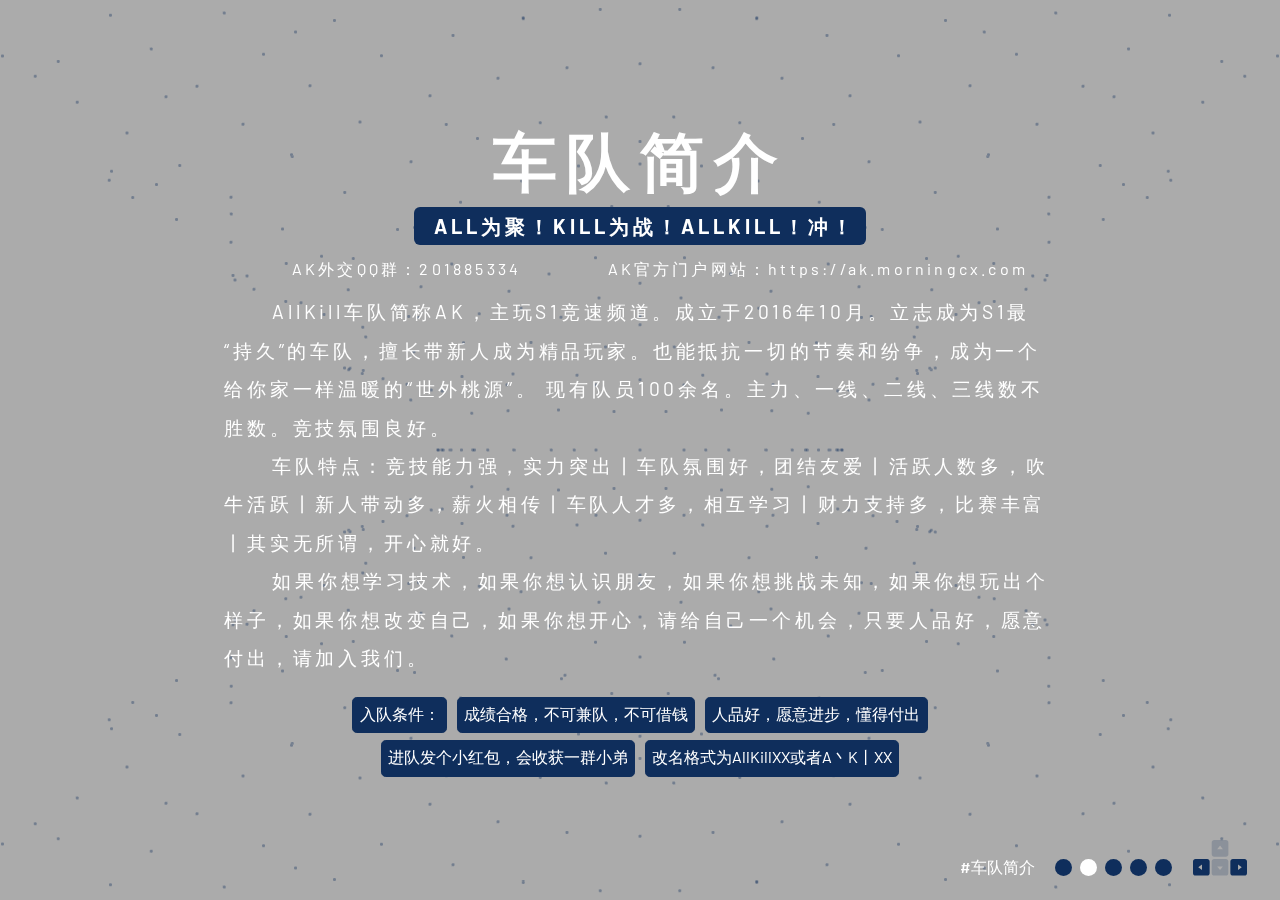
==== index2.html @ 7c9eb1e3 "update" ====
<!DOCTYPE html>
<html lang="zh" class="no-js">
<head>
    <meta charset="UTF-8"/>
    <meta name="viewport" content="width=device-width, initial-scale=1">
    <title>车队简介</title>

    <link href="https://fonts.googleapis.com/css?family=Barlow:400,500,700" rel="stylesheet">
    <link rel="stylesheet" type="text/css" href="css/base.css"/>
    <link rel="stylesheet" type="text/css" href="css/demo2.css"/>
    <link rel="icon" href="img/ak.jpg" type="image/x-icon">
    <script>document.documentElement.className = "js";
    var supportsCssVars = function () {
        var e, t = document.createElement("style");
        return t.innerHTML = "root: { --tmp-var: bold; }", document.head.appendChild(t), e = !!(window.CSS && window.CSS.supports && window.CSS.supports("font-weight", "var(--tmp-var)")), t.parentNode.removeChild(t), e
    };
    supportsCssVars() || alert("Please view this demo in a modern browser that supports CSS Variables.");</script>
    <style>
        ul li {
            list-style: none;
        }

        ul {
            padding-left: 0;
        }

        /*ul li span {*/
        /*    padding: 0.5em;*/
        /*    margin: 0.2em;*/
        /*    display: inline-block;*/
        /*    float: left;*/
        /*    border-radius: 0.3em;*/
        /*}*/
        .condition {
            text-align: center;
            margin-top: 1em;
            color: var(--color-subtitle);
        }

        .condition span {
            padding: 0.4em;
            border: 1px solid var(--color-subtitle);
            color: white;
            background: var(--color-subtitle);
            border-radius: 0.3em;
            margin: 0.2em;
            display: inline-block;
        }

        .content-text {
            font-size: 1.2em;
            text-indent: 2.5em;
            letter-spacing: 0.2em;
            line-height: 2em;
        }
    </style>
</head>
<body class="demo-2">
<svg class="hidden">
    <symbol id="icon-arrow" viewBox="0 0 24 24">
        <title>arrow</title>
        <polygon points="6.3,12.8 20.9,12.8 20.9,11.2 6.3,11.2 10.2,7.2 9,6 3.1,12 9,18 10.2,16.8 "/>
    </symbol>
    <symbol id="icon-drop" viewBox="0 0 24 24">
        <title>drop</title>
        <path d="M12,21c-3.6,0-6.6-3-6.6-6.6C5.4,11,10.8,4,11.4,3.2C11.6,3.1,11.8,3,12,3s0.4,0.1,0.6,0.3c0.6,0.8,6.1,7.8,6.1,11.2C18.6,18.1,15.6,21,12,21zM12,4.8c-1.8,2.4-5.2,7.4-5.2,9.6c0,2.9,2.3,5.2,5.2,5.2s5.2-2.3,5.2-5.2C17.2,12.2,13.8,7.3,12,4.8z"/>
        <path d="M12,18.2c-0.4,0-0.7-0.3-0.7-0.7s0.3-0.7,0.7-0.7c1.3,0,2.4-1.1,2.4-2.4c0-0.4,0.3-0.7,0.7-0.7c0.4,0,0.7,0.3,0.7,0.7C15.8,16.5,14.1,18.2,12,18.2z"/>
    </symbol>
    <symbol id="icon-github" viewBox="0 0 32.6 31.8">
        <title>github</title>
        <path d="M16.3,0C7.3,0,0,7.3,0,16.3c0,7.2,4.7,13.3,11.1,15.5c0.8,0.1,1.1-0.4,1.1-0.8c0-0.4,0-1.4,0-2.8c-4.5,1-5.5-2.2-5.5-2.2c-0.7-1.9-1.8-2.4-1.8-2.4c-1.5-1,0.1-1,0.1-1c1.6,0.1,2.5,1.7,2.5,1.7c1.5,2.5,3.8,1.8,4.7,1.4c0.1-1.1,0.6-1.8,1-2.2c-3.6-0.4-7.4-1.8-7.4-8.1c0-1.8,0.6-3.2,1.7-4.4C7.4,10.7,6.8,9,7.7,6.8c0,0,1.4-0.4,4.5,1.7c1.3-0.4,2.7-0.5,4.1-0.5c1.4,0,2.8,0.2,4.1,0.5c3.1-2.1,4.5-1.7,4.5-1.7c0.9,2.2,0.3,3.9,0.2,4.3c1,1.1,1.7,2.6,1.7,4.4c0,6.3-3.8,7.6-7.4,8c0.6,0.5,1.1,1.5,1.1,3c0,2.2,0,3.9,0,4.5c0,0.4,0.3,0.9,1.1,0.8c6.5-2.2,11.1-8.3,11.1-15.5C32.6,7.3,25.3,0,16.3,0z"/>
    </symbol>
    <symbol id="icon-keyboard" viewBox="0 0 100 70">
        <title>keyboard</title>
        <!-- https://thenounproject.com/term/keyboard/783/ by Paul te Kortschot from the Noun Project -->
        <path d="M 60.94,1.83 39.22,1.83 C 36.71,1.83 34.67,3.86 34.67,6.376 L 34.67,28.1 C 34.67,30.61 36.71,32.65 39.22,32.65 L 60.94,32.65 C 63.45,32.65 65.5,30.61 65.5,28.1 L 65.5,6.376 C 65.5,3.86 63.45,1.83 60.94,1.83 Z M 44.79,18.63 50.08,11.74 55.37,18.63 Z"
              opacity="0.2"/>
        <path d="M 60.86,36.75 39.14,36.75 C 36.63,36.75 34.59,38.79 34.59,41.3 L 34.59,63.02 C 34.59,65.53 36.63,67.57 39.14,67.57 L 60.86,67.57 C 63.38,67.57 65.41,65.53 65.41,63.02 L 65.41,41.3 C 65.42,38.79 63.38,36.75 60.86,36.75 Z M 50.08,57.45 44.79,50.55 55.37,50.55 Z"
              opacity="0.2"/>
        <path d="M 95.45,36.75 73.73,36.75 C 71.22,36.75 69.18,38.79 69.18,41.3 L 69.18,63.02 C 69.18,65.53 71.22,67.57 73.73,67.57 L 95.45,67.57 C 97.97,67.57 100,65.53 100,63.02 L 100,41.3 C 100,38.79 97.97,36.75 95.45,36.75 Z M 83.4,57.45 83.4,46.86 90.3,52.16 Z"/>
        <path d="M 26.27,36.75 4.55,36.75 C 2.037,36.75 0,38.79 0,41.3 L 0,63.02 C 0,65.53 2.037,67.57 4.55,67.57 L 26.27,67.57 C 28.78,67.57 30.82,65.53 30.82,63.02 L 30.82,41.3 C 30.82,38.79 28.78,36.75 26.27,36.75 Z M 16.69,57.45 9.79,52.16 16.69,46.86 Z"/>
    </symbol>
</svg>
<main>

    <div class="content content--fixed">

        <nav class="demos">
            <svg class="icon icon--keyboard">
                <use xlink:href="#icon-keyboard"></use>
            </svg>
            <a class="demo" href="index.html"><span>ALL KILL</span></a>
            <a class="demo demo--current" href="index2.html"><span>车队简介</span></a>
            <!--					<a class="demo" href="index3.html"><span>Demo 3</span></a>-->
            <a class="demo" href="index4.html"><span>成绩表</span></a>
            <a class="demo" href="index5.html"><span>队员空间</span></a>
            <a class="demo" href="index6.html"><span>队内比赛</span></a>
        </nav>

    </div>

    <div class="content">
        <canvas class="scene scene--full" id="scene"></canvas>
        <script type="x-shader/x-vertex" id="wrapVertexShader">
					#define PI 3.1415926535897932384626433832795
					attribute float size;
					void main() {
						vec4 mvPosition = modelViewMatrix * vec4( position, 1.0 );
						gl_PointSize = 3.0;
						gl_Position = projectionMatrix * mvPosition;
					}

        </script>
        <script type="x-shader/x-fragment" id="wrapFragmentShader">
					uniform sampler2D texture;
					void main(){
						vec4 textureColor = texture2D( texture, gl_PointCoord );
						if ( textureColor.a < 0.3 ) discard;
						vec4 dotColor = vec4(0.06, 0.18, 0.36, 0.4);
						vec4 color = dotColor * textureColor;
						gl_FragColor = color;
					}

        </script>
        <div class="content__inner">
            <h2 class="content__title">车队简介</h2>
            <h3 class="content__subtitle">
                All为聚！Kill为战！AllKill！冲！
            </h3>

            <div style="width: 65%;font-weight: normal">
                <div style="text-align: center;font-size: 1em;line-height: 3em" class="content-text">
                    <span style="">AK外交QQ群：201885334</span>
                    <span style="margin-left: 5em">AK官方门户网站：https://ak.morningcx.com</span>
                </div>
                <div class="content-text">
                    AllKill车队简称AK，主玩S1竞速频道。成立于2016年10月。立志成为S1最“持久”的车队，擅长带新人成为精品玩家。也能抵抗一切的节奏和纷争，成为一个给你家一样温暖的“世外桃源”。
                    现有队员100余名。主力、一线、二线、三线数不胜数。竞技氛围良好。
                </div>
                <div class="content-text">
                    车队特点：竞技能力强，实力突出丨车队氛围好，团结友爱丨活跃人数多，吹牛活跃丨新人带动多，薪火相传丨车队人才多，相互学习丨财力支持多，比赛丰富丨其实无所谓，开心就好。
                </div>
                <div class="content-text">
                    如果你想学习技术，如果你想认识朋友，如果你想挑战未知，如果你想玩出个样子，如果你想改变自己，如果你想开心，请给自己一个机会，只要人品好，愿意付出，请加入我们。
                </div>
                <div class="condition">
                    <span>入队条件：</span>
                    <span>成绩合格，不可兼队，不可借钱</span>
                    <span>人品好，愿意进步，懂得付出</span>
                    <span>进队发个小红包，会收获一群小弟</span>
                    <span>改名格式为AllKillXX或者A丶K丨XX</span>
                </div>

                <!--                        <div style="font-size: 1em;text-align: center;">-->
                <!--                            <ul>-->
                <!--                                <li><span style="background: #ff4b4b">加队条件</span></li>-->
                <!--                                <li><span style="background: #ffa600">不能兼队，不能借钱</span></li>-->
                <!--                                <li><span style="background: #4caf50">人品好，愿意进步，懂得付出</span></li>-->
                <!--                                <li><span style="background: #3690cf;">进队发个小红包，会收获一群小弟</span></li>-->
                <!--                                <li><span style="background: #7252fe">更改名字格式为 AllKill名字或者A丶K丨名字</span></li>-->
                <!--                            </ul>-->
                <!--                        </div>-->
            </div>
        </div>
    </div>
</main>
<script src="js/demo.js"></script>
<script src="js/three.min.js"></script>
<script src="js/TweenMax.min.js"></script>
<script src="js/demo2.js"></script>
<script language="Javascript">
    document.oncontextmenu = new Function("event.returnValue=false");
    document.onselectstart = new Function("event.returnValue=false");
    document.onkeydown = function (e) {
        var currKey = 0, evt = e || window.event;
        currKey = evt.keyCode || evt.which || evt.charCode;
        if (currKey == 123) {
            window.event.cancelBubble = true;
            window.event.returnValue = false;
        }
    }
</script>
</body>
</html>
---- css/base.css ----
article,aside,details,figcaption,figure,footer,header,hgroup,main,nav,section,summary{display:block;}audio,canvas,video{display:inline-block;}audio:not([controls]){display:none;height:0;}[hidden]{display:none;}html{font-family:sans-serif;-ms-text-size-adjust:100%;-webkit-text-size-adjust:100%;}body{margin:0;}a:focus{outline:thin dotted;}a:active,a:hover{outline:0;}h1{font-size:2em;margin:0.67em 0;}abbr[title]{border-bottom:1px dotted;}b,strong{font-weight:bold;}dfn{font-style:italic;}hr{-moz-box-sizing:content-box;box-sizing:content-box;height:0;}mark{background:#ff0;color:#000;}code,kbd,pre,samp{font-family:monospace,serif;font-size:1em;}pre{white-space:pre-wrap;}q{quotes:"\201C" "\201D" "\2018" "\2019";}small{font-size:80%;}sub,sup{font-size:75%;line-height:0;position:relative;vertical-align:baseline;}sup{top:-0.5em;}sub{bottom:-0.25em;}img{border:0;}svg:not(:root){overflow:hidden;}figure{margin:0;}fieldset{border:1px solid #c0c0c0;margin:0 2px;padding:0.35em 0.625em 0.75em;}legend{border:0;padding:0;}button,input,select,textarea{font-family:inherit;font-size:100%;margin:0;}button,input{line-height:normal;}button,select{text-transform:none;}button,html input[type="button"],input[type="reset"],input[type="submit"]{-webkit-appearance:button;cursor:pointer;}button[disabled],html input[disabled]{cursor:default;}input[type="checkbox"],input[type="radio"]{box-sizing:border-box;padding:0;}input[type="search"]{-webkit-appearance:textfield;-moz-box-sizing:content-box;-webkit-box-sizing:content-box;box-sizing:content-box;}input[type="search"]::-webkit-search-cancel-button,input[type="search"]::-webkit-search-decoration{-webkit-appearance:none;}button::-moz-focus-inner,input::-moz-focus-inner{border:0;padding:0;}textarea{overflow:auto;vertical-align:top;}table{border-collapse:collapse;border-spacing:0;}
*,
*::after,
*::before {
	box-sizing: border-box;
}

html {
	background: #000;
}

body {
	font-family: 'Barlow', Helvetica, Arial, sans-serif;
	font-weight: 500;
	min-height: 100vh;
	color: #57585c;
	color: var(--color-text);
	background-color: #000;
	background-color: var(--color-bg);
	-webkit-font-smoothing: antialiased;
	-moz-osx-font-smoothing: grayscale;
}

/* Fade effect */
.js body {
	opacity: 0;
	transition: opacity 0.6s;
}

.js body.render {
	opacity: 1;
}

a {
	text-decoration: none;
	color: var(--color-link);
	outline: none;
}

a:hover,
a:focus {
	color: var(--color-link-hover);
	outline: none;
}

.hidden {
	position: absolute;
	overflow: hidden;
	width: 0;
	height: 0;
	pointer-events: none;
}

.message {
	position: relative;
	z-index: 100;
	display: none;
	padding: 1em;
	text-align: center;
	color: var(--color-bg);
	background: var(--color-text);
}

/* Icons */
.icon {
	display: block;
	width: 1.5em;
	height: 1.5em;
	margin: 0 auto;
	fill: currentColor;
}

.icon--keyboard {
	display: none;
}

main {
	position: relative;
	width: 100%;
}

.content {
	position: relative;
	display: grid;
	justify-content: center;
	align-items: center;
	align-content: center;
	margin: 0 auto;
	min-height: 100vh;
}

.content--fixed {
	position: fixed;
	z-index: 10000;
	top: 0;
	left: 0;
	display: grid;
	align-content: space-between;
	width: 100%;
	max-width: none;
	min-height: 0;
	height: 100vh;
	padding: 1.5em;
	pointer-events: none;
	grid-template-columns: 50% 50%;
	grid-template-rows: auto auto 4em;
	grid-template-areas: 'header ...'
	'... ...'
	'github demos';
}

.content--fixed a {
	pointer-events: auto;
}

/* Header */
.codrops-header {
	position: relative;
	z-index: 100;
	display: flex;
	flex-direction: row;
	align-items: center;
	align-self: start;
	grid-area: header;
	justify-self: start;
}

.codrops-header__title {
	font-size: 1em;
	font-weight: 500;
	margin: 0;
	padding: 0.75em 0;
}

.info {
	margin: 0 0 0 1.25em;
	color: var(--color-info);
}

.github {
	display: block;
	align-self: end;
	grid-area: github;
	justify-self: start;
}

.demos {
	position: relative;
	display: block;
	align-self: end;
	text-align: center;
	grid-area: demos;
}

.demo {
	margin: 0 0.15em;
}

.demo:hover,
.demo:focus {
	opacity: 0.5;
}

.demo span {
	white-space: nowrap;
	pointer-events: none;
}

.demo span::before {
	content: '#';
}

a.demo--current {
	pointer-events: none;
	color: var(--color-link-hover);
}

/* Top Navigation Style */
.codrops-links {
	position: relative;
	display: flex;
	justify-content: center;
	margin: 0 1em 0 0;
	text-align: center;
	white-space: nowrap;
}

.codrops-icon {
	display: inline-block;
	margin: 0.15em;
	padding: 0.25em;
}

/* Canvas positions */
.content__inner {
	grid-area: 1 / 1 / 1 / 1;
	position: relative;
	display: flex;
	flex-direction: column;
	align-items: center;
	justify-content: center;
	align-content: center;
}

.scene {
	position: absolute;
}

.scene--left {
	width: 100vmin;
	height: 100vmin;
	transform: translate3d(-50vmin,0,0);
}

.scene--full {
	width: 100%;
	height: 100vh;
}

.scene--up {
	height: 150vmin;
	width: 150vmin;
	top: -50vh;
	left: 50%;
	margin-left: -75vmin;
}

@media screen and (min-width: 55em) {
	.icon--keyboard {
		position: absolute;
		right: 0.55em;
		bottom: -30%;
		display: block;
		width: 54px;
		height: 46px;
		fill: var(--color-link);
	}
	.demos {
		display: flex;
		padding-right: 80px;
		justify-self: end;
	}
	.demo {
		display: block;
		width: 17px;
		height: 17px;
		margin: 0 4px;
		border-radius: 50%;
		background: var(--color-link);
	}
	a.demo--current {
		background: var(--color-link-hover);
	}
	.demo span {
		line-height: 1;
		position: absolute;
		right: 100%;
		display: none;
		margin: 0 1em 0 0;
	}
	.demo--current span {
		display: block;
	}
}

@media screen and (max-width: 55em) {
	.message {
		/* display: block; */
	}
	.content {
		flex-direction: column;
		height: auto;
	}
	.content--fixed {
		position: relative;
		z-index: 1000;
		display: block;
		padding: 0.85em;
	}
	.content:not(.content--fixed) {
		margin-bottom: 6em;
	}
	.codrops-header {
		flex-direction: column;
		align-items: center;
	}
	.codrops-header__title {
		font-weight: bold;
		padding-bottom: 0.25em;
		text-align: center;
	}
	.info {
		margin: 0;
	}
	.github {
		display: block;
		margin: 1em auto;
	}
	.codrops-links {
		margin: 0;
	}
}
---- css/demo2.css ----
@font-face {
	font-family: 'nexa_boldregular';
	font-weight: bold;
	font-style: normal;
	src: url('../fonts/nexa_boldfree_macroman/Nexa_Free_Bold-webfont.eot');
	src: url('../fonts/nexa_boldfree_macroman/Nexa_Free_Bold-webfont.eot?#iefix') format('embedded-opentype'), url('../fonts/nexa_boldfree_macroman/Nexa_Free_Bold-webfont.woff2') format('woff2'), url('../fonts/nexa_boldfree_macroman/Nexa_Free_Bold-webfont.woff') format('woff'), url('../fonts/nexa_boldfree_macroman/Nexa_Free_Bold-webfont.ttf') format('truetype'), url('../fonts/nexa_boldfree_macroman/Nexa_Free_Bold-webfont.svg#nexa_boldregular') format('svg');
}

.demo-2 {
	--color-text: #fff;
    --color-bg: #59c384;
    --color-link: #0f2e5c;
    --color-link-hover: #fff;
    --color-title: #fff;
	--color-subtitle: #0f2e5c;
}

.content__title {
	font-size: 5vw;
	font-weight: 700;
	color: var(--color-title);
	text-align: center;
	margin: 0;
	text-transform: uppercase;
	letter-spacing: 0.15em;
}

.content__subtitle {
	background: var(--color-subtitle);
	color: white;
	font-size: 1.25em;
	border-radius: 0.3em;
	padding: 0.45em 0.5em;
	margin: 0;
	line-height: 1;
	letter-spacing: 0.2em;
	text-indent: 0.5em;
	font-weight: 700;
	text-transform: uppercase;
}

@media screen and (max-width: 55em) {
	.content--fixed {
		background: #acb2b9;
	}
	.content__title {
		font-size: 2em;
	}
	.content__subtitle {
		font-size: 0.85em;
	}
}
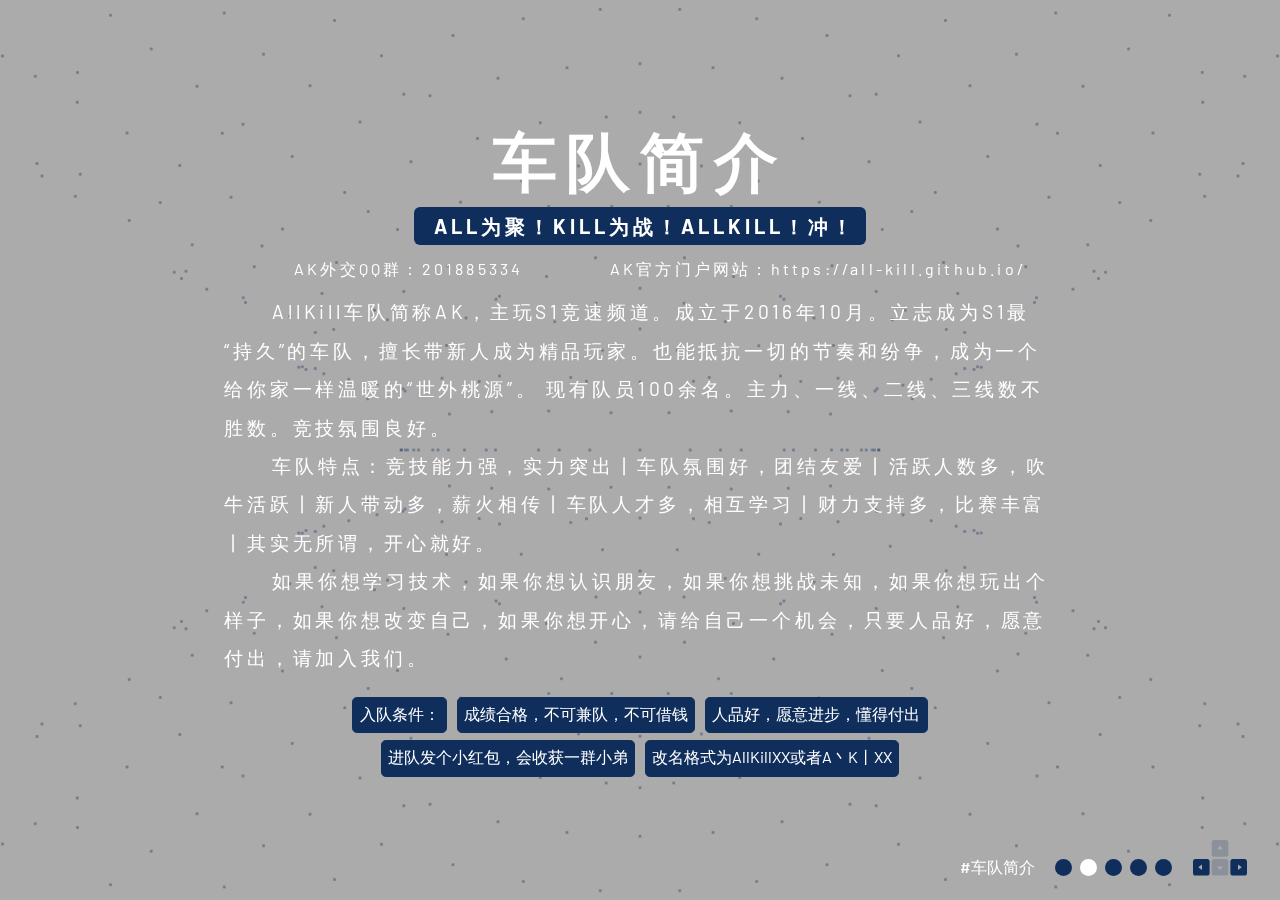
==== commit b970f436: "修改网址" ====
--- a/index2.html
+++ b/index2.html
@@ -131,7 +131,7 @@
             <div style="width: 65%;font-weight: normal">
                 <div style="text-align: center;font-size: 1em;line-height: 3em" class="content-text">
                     <span style="">AK外交QQ群：201885334</span>
-                    <span style="margin-left: 5em">AK官方门户网站：https://ak.morningcx.com</span>
+                    <span style="margin-left: 5em">AK官方门户网站：https://all-kill.github.io/</span>
                 </div>
                 <div class="content-text">
                     AllKill车队简称AK，主玩S1竞速频道。成立于2016年10月。立志成为S1最“持久”的车队，擅长带新人成为精品玩家。也能抵抗一切的节奏和纷争，成为一个给你家一样温暖的“世外桃源”。
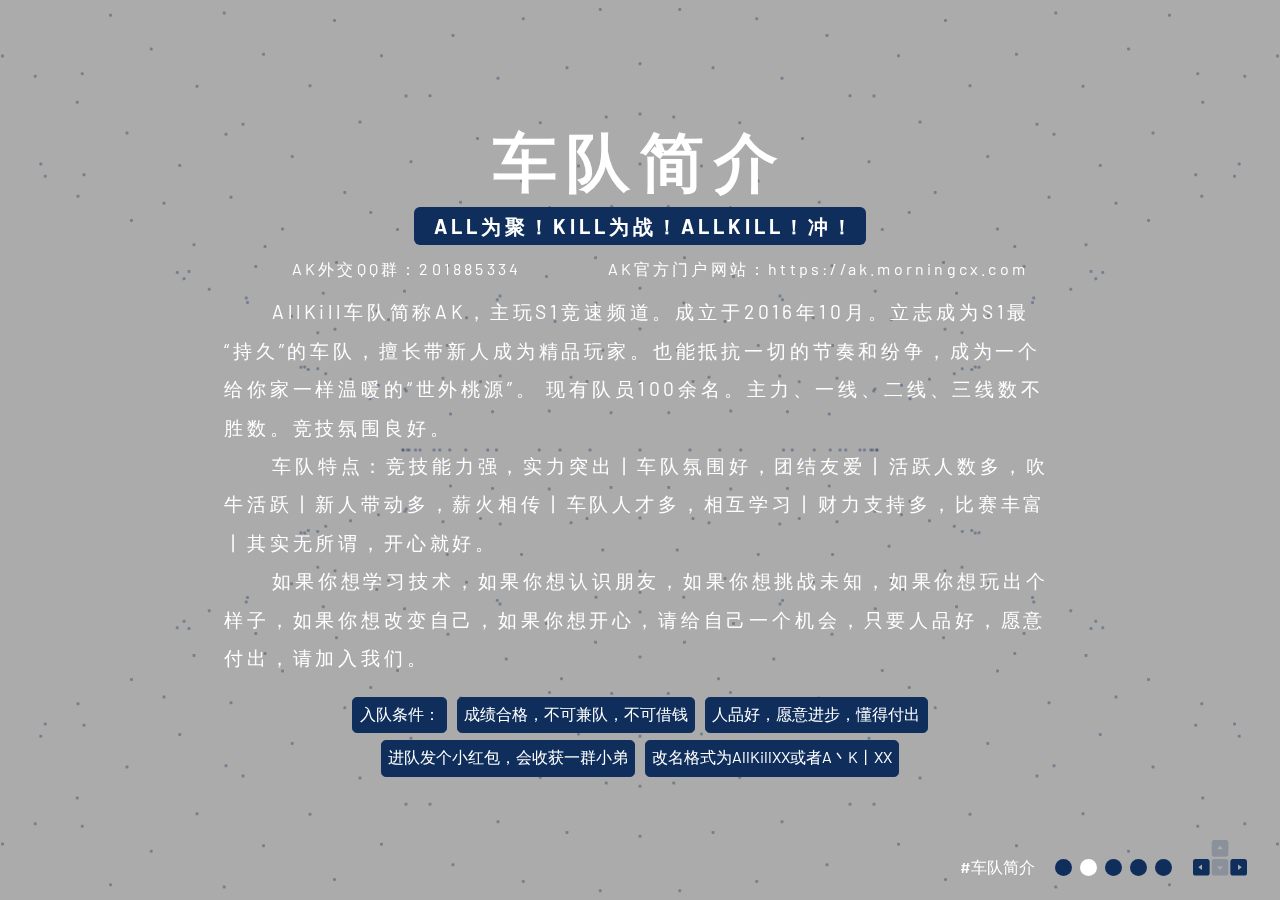
==== commit 007fee08: "cname" ====
--- a/index2.html
+++ b/index2.html
@@ -131,7 +131,7 @@
             <div style="width: 65%;font-weight: normal">
                 <div style="text-align: center;font-size: 1em;line-height: 3em" class="content-text">
                     <span style="">AK外交QQ群：201885334</span>
-                    <span style="margin-left: 5em">AK官方门户网站：https://all-kill.github.io/</span>
+                    <span style="margin-left: 5em">AK官方门户网站：https://ak.morningcx.com</span>
                 </div>
                 <div class="content-text">
                     AllKill车队简称AK，主玩S1竞速频道。成立于2016年10月。立志成为S1最“持久”的车队，擅长带新人成为精品玩家。也能抵抗一切的节奏和纷争，成为一个给你家一样温暖的“世外桃源”。
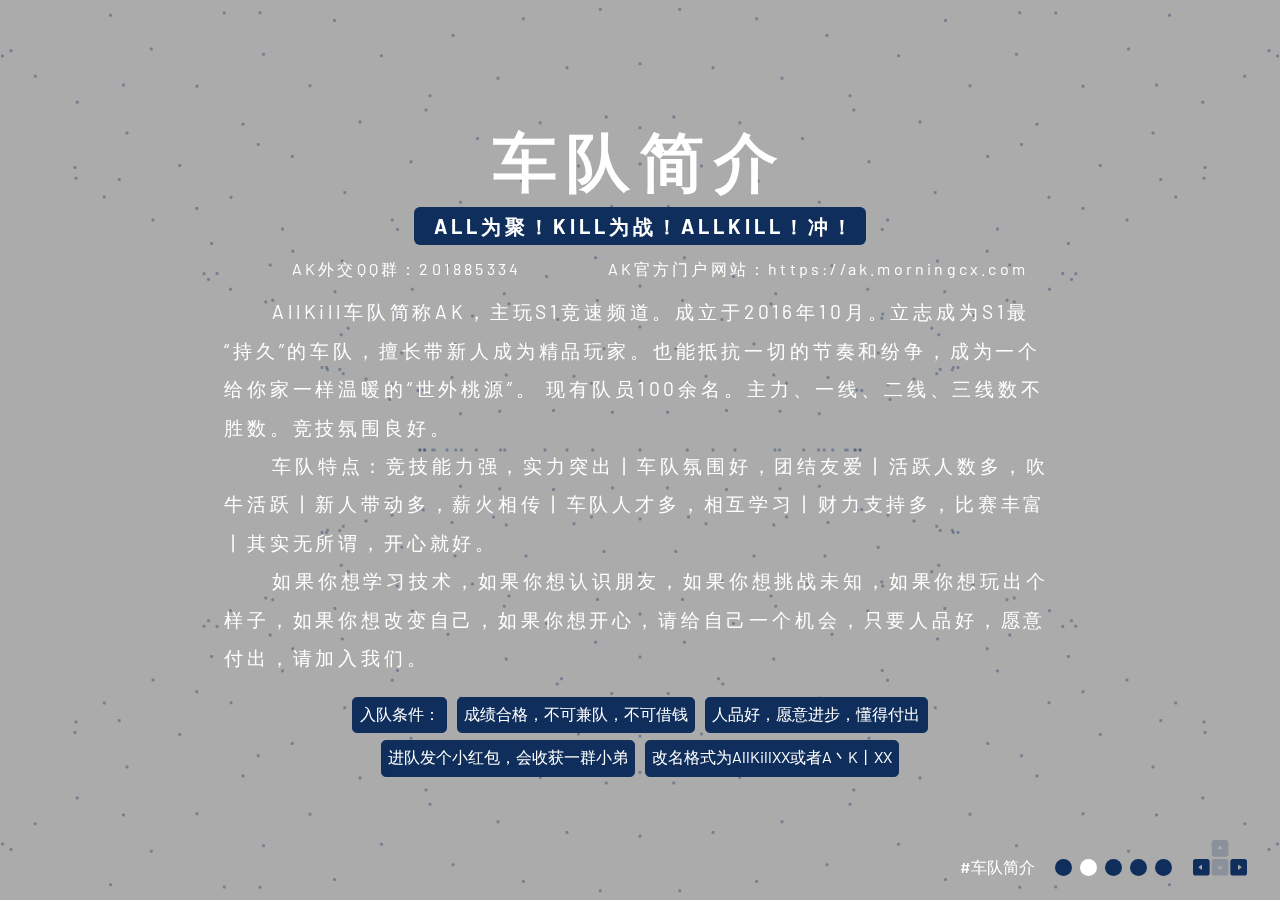
==== commit 0428bb83: "excel config support" ====
--- a/index2.html
+++ b/index2.html
@@ -23,14 +23,6 @@
         ul {
             padding-left: 0;
         }
-
-        /*ul li span {*/
-        /*    padding: 0.5em;*/
-        /*    margin: 0.2em;*/
-        /*    display: inline-block;*/
-        /*    float: left;*/
-        /*    border-radius: 0.3em;*/
-        /*}*/
         .condition {
             text-align: center;
             margin-top: 1em;
@@ -72,7 +64,6 @@
     </symbol>
     <symbol id="icon-keyboard" viewBox="0 0 100 70">
         <title>keyboard</title>
-        <!-- https://thenounproject.com/term/keyboard/783/ by Paul te Kortschot from the Noun Project -->
         <path d="M 60.94,1.83 39.22,1.83 C 36.71,1.83 34.67,3.86 34.67,6.376 L 34.67,28.1 C 34.67,30.61 36.71,32.65 39.22,32.65 L 60.94,32.65 C 63.45,32.65 65.5,30.61 65.5,28.1 L 65.5,6.376 C 65.5,3.86 63.45,1.83 60.94,1.83 Z M 44.79,18.63 50.08,11.74 55.37,18.63 Z"
               opacity="0.2"/>
         <path d="M 60.86,36.75 39.14,36.75 C 36.63,36.75 34.59,38.79 34.59,41.3 L 34.59,63.02 C 34.59,65.53 36.63,67.57 39.14,67.57 L 60.86,67.57 C 63.38,67.57 65.41,65.53 65.41,63.02 L 65.41,41.3 C 65.42,38.79 63.38,36.75 60.86,36.75 Z M 50.08,57.45 44.79,50.55 55.37,50.55 Z"
@@ -150,16 +141,6 @@
                     <span>进队发个小红包，会收获一群小弟</span>
                     <span>改名格式为AllKillXX或者A丶K丨XX</span>
                 </div>
-
-                <!--                        <div style="font-size: 1em;text-align: center;">-->
-                <!--                            <ul>-->
-                <!--                                <li><span style="background: #ff4b4b">加队条件</span></li>-->
-                <!--                                <li><span style="background: #ffa600">不能兼队，不能借钱</span></li>-->
-                <!--                                <li><span style="background: #4caf50">人品好，愿意进步，懂得付出</span></li>-->
-                <!--                                <li><span style="background: #3690cf;">进队发个小红包，会收获一群小弟</span></li>-->
-                <!--                                <li><span style="background: #7252fe">更改名字格式为 AllKill名字或者A丶K丨名字</span></li>-->
-                <!--                            </ul>-->
-                <!--                        </div>-->
             </div>
         </div>
     </div>
